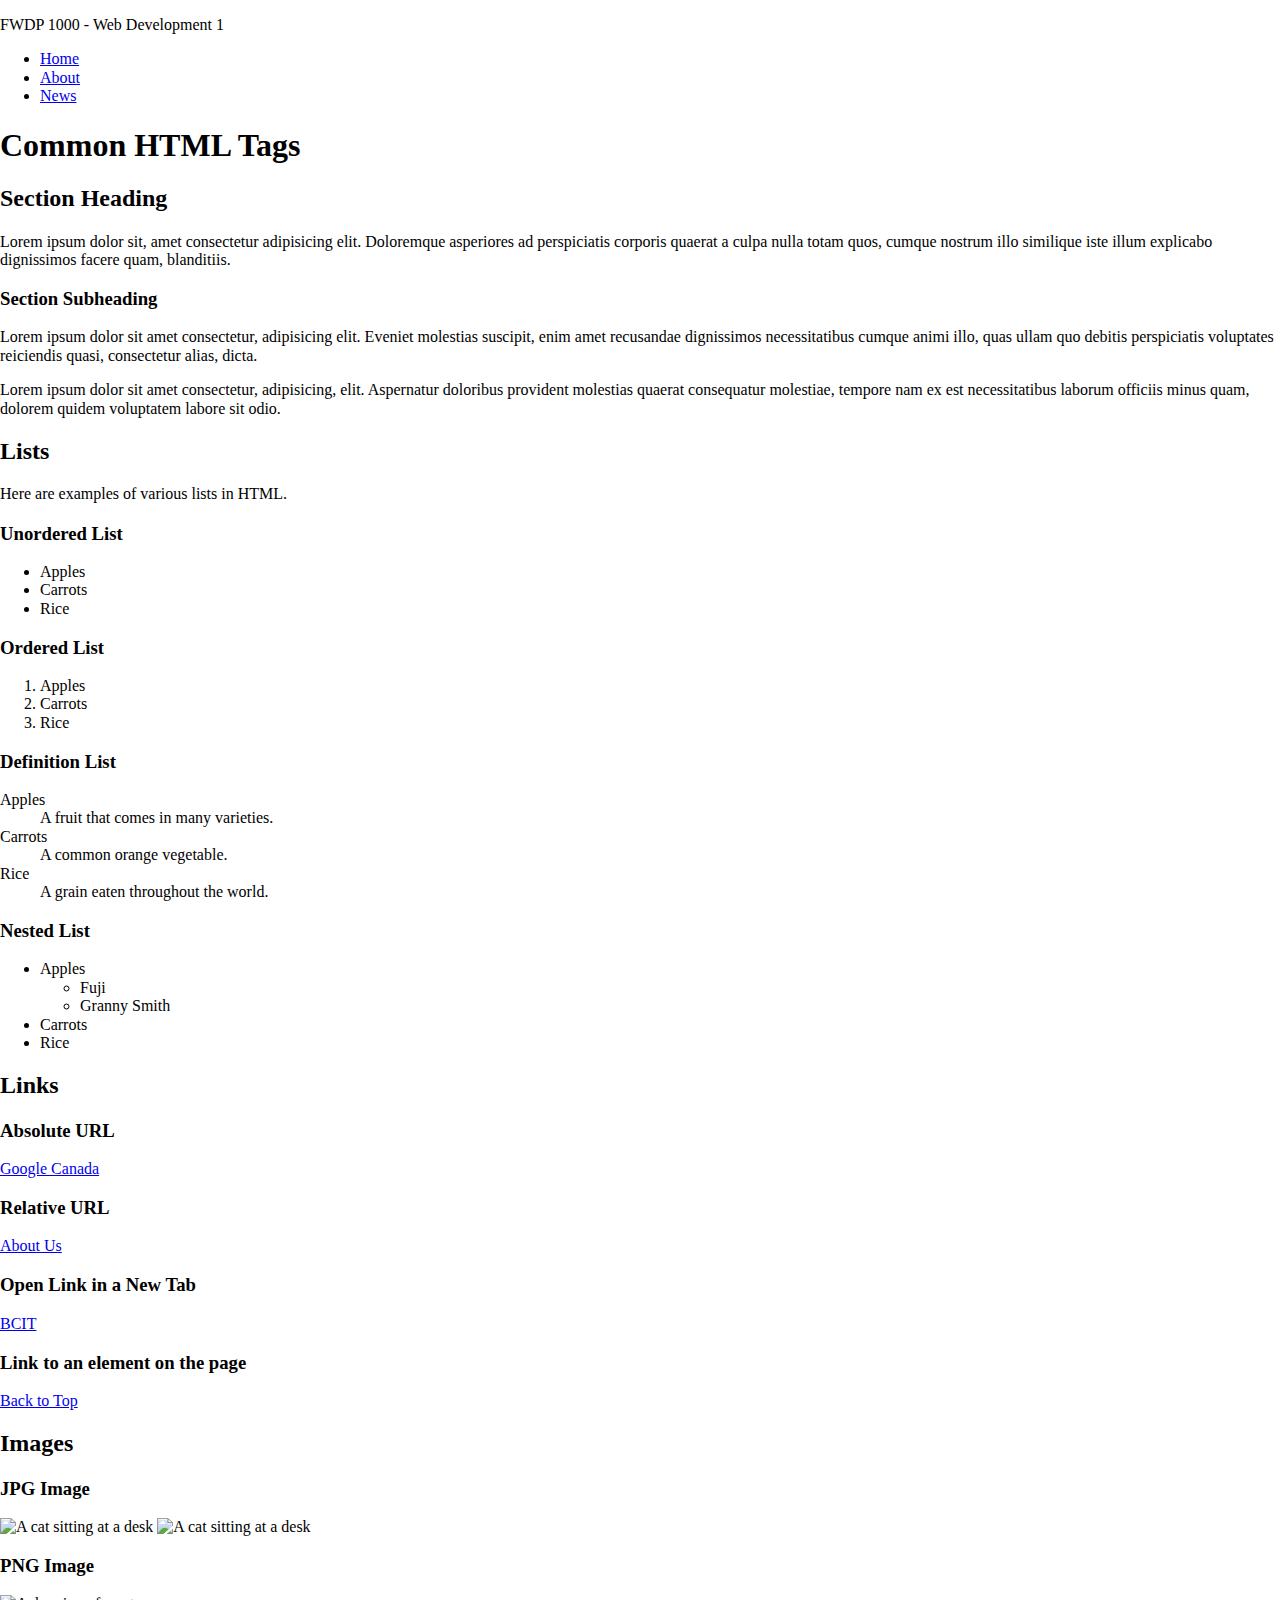
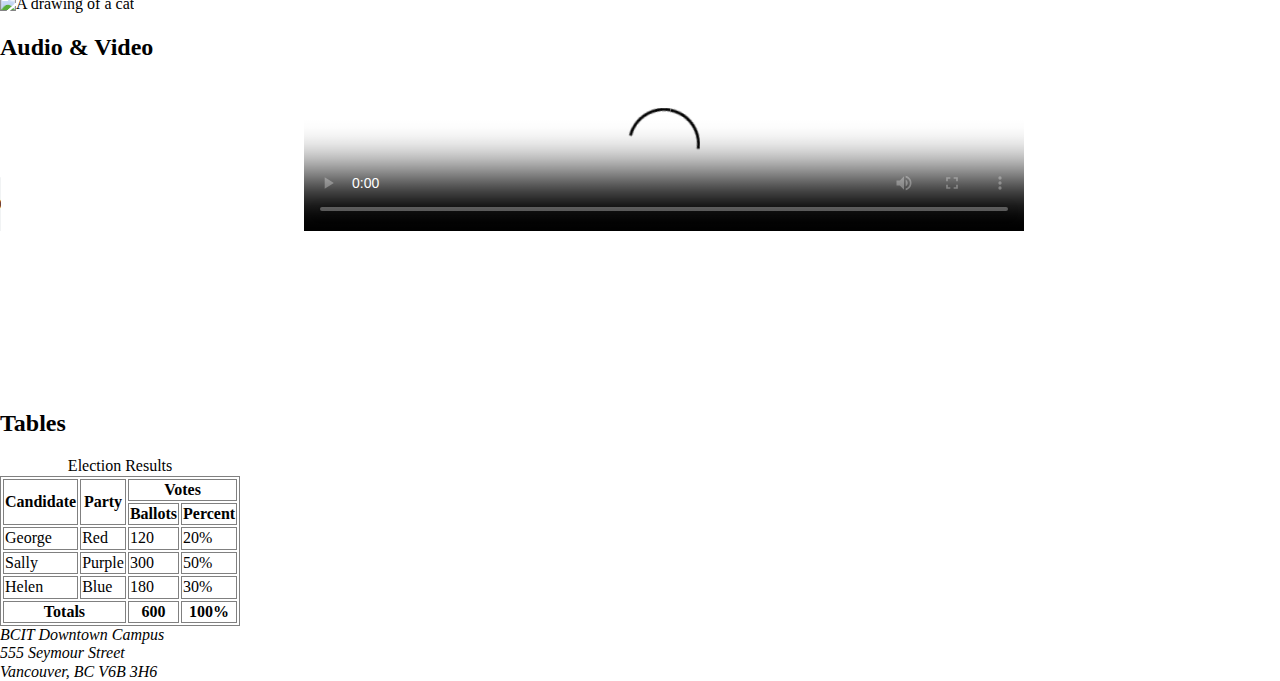
==== index.html @ 284131aa "initial repo set up for landing page project" ====
<!doctype html>
<html lang="en">
<head>
	<meta charset="utf-8">
	<title>Common HTML Tags</title>
	<style>
		table, th, td {
			border: 1px solid gray;
		}
	</style>
	<link rel="stylesheet" href="styles/normalize-fwd.css">
	<link rel="stylesheet" href="styles/styles.css">
</head>

<body id="top">
	
	<header>
		<p>FWDP 1000 - Web Development 1</p>
		<nav>
			<ul>
				<li><a href="index.html">Home</a></li>
				<li><a href="about-us.html">About</a></li>
				<li><a href="news.html">News</a></li>
			</ul>
		</nav>
	</header>

	<main>
		<h1>Common HTML Tags</h1>
		
		<section>
			<h2>Section Heading</h2>
			<p class="warning bg-gray">Lorem ipsum dolor sit, amet consectetur adipisicing elit. Doloremque asperiores ad perspiciatis corporis quaerat a culpa nulla totam quos, cumque nostrum illo similique iste illum explicabo dignissimos facere quam, blanditiis.</p>

			<h3>Section Subheading</h3>
			<p>Lorem ipsum dolor sit amet consectetur, adipisicing elit. Eveniet molestias suscipit, enim amet recusandae dignissimos necessitatibus cumque animi illo, quas ullam quo debitis perspiciatis voluptates reiciendis quasi, consectetur alias, dicta.</p>

			<p>Lorem ipsum dolor sit amet consectetur, adipisicing, elit. Aspernatur doloribus provident molestias quaerat consequatur molestiae, tempore nam ex est necessitatibus laborum officiis minus quam, dolorem quidem voluptatem labore sit odio.</p>
		</section>

		<section>
			<h2>Lists</h2>
			<p>Here are examples of various lists in HTML.</p>

			<h3>Unordered List</h3>
			<ul>
				<li class="warning">Apples</li>
				<li>Carrots</li>
				<li>Rice</li>
			</ul>

			<h3>Ordered List</h3>
			<ol>
				<li>Apples</li>
				<li>Carrots</li>
				<li>Rice</li>
			</ol>

			<h3>Definition List</h3>
			<dl>
				<dt>Apples</dt>
				<dd>A fruit that comes in many varieties.</dd>

				<dt>Carrots</dt>
				<dd>A common orange vegetable.</dd>

				<dt>Rice</dt>
				<dd>A grain eaten throughout the world.</dd>
			</dl>

			<h3>Nested List</h3>
			<ul>
				<li>Apples
					<ul>
						<li>Fuji</li>
						<li>Granny Smith</li>
					</ul>
				</li>
				<li>Carrots</li>
				<li>Rice</li>
			</ul>
		</section>

		<section>
			<h2>Links</h2>

			<h3>Absolute URL</h3>	
			<p><a href="http://google.ca">Google Canada</a></p>

			<h3>Relative URL</h3>
			<p><a href="about-us.html">About Us</a></p>

			<h3>Open Link in a New Tab</h3>
			<p><a href="https://bcit.ca" target="_blank" rel="noopener noreferrer">BCIT</a></p>

			<h3>Link to an element on the page</h3>
			<p><a href="#top">Back to Top</a></p>
		</section>

		<section class="warning">
			<h2>Images</h2>

			<h3>JPG Image</h3>
			<img src="images/cat-photo.jpg" alt="A cat sitting at a desk">
			<img src="images/cat-photo.jpg" alt="A cat sitting at a desk">

			<h3>PNG Image</h3>
			<img src="images/cat-drawing.png" alt="A drawing of a cat">
		</section>

		<section>
			<h2>Audio & Video</h2>

			<audio controls>
				<source src="media/dialup-internet.mp3">
				Your browser does not support the audio element.
			</audio>

			<video width="720" controls poster="images/storm.jpg">
				<source src="media/storm.webm" type="video/webm">
				<source src="media/storm.mp4" type="video/mp4">
				Your browser does not support the video element.
			</video>

			<video autoplay muted loop playsinline >
				<source src="media/storm.webm" type="video/webm">
				<source src="media/storm.mp4" type="video/mp4">
				Your browser does not support the video element.
			</video>
		</section>

		<section class="section-table">
			<h2>Tables</h2>

			<table class="table-custom">
				<caption>Election Results</caption>
				<thead>
					<tr>
						<th rowspan="2">Candidate</th>
						<th rowspan="2">Party</th>
						<th colspan="2">Votes</th>
					</tr>
					<tr>
						<th>Ballots</th>
						<th>Percent</th>
					</tr>
				</thead>
				<tbody>
					<tr>
						<td>George</td>
						<td>Red</td>
						<td>120</td>
						<td>20%</td>
					</tr>
					<tr>
						<td>Sally</td>
						<td>Purple</td>
						<td>300</td>
						<td>50%</td>
					</tr>
					<tr>
						<td>Helen</td>
						<td>Blue</td>
						<td>180</td>
						<td>30%</td>
					</tr>
				</tbody>
				<tfoot>
					<tr>
						<th colspan="2">Totals</th>
						<th>600</th>
						<th>100%</th>
					</tr>
				</tfoot>
			</table>
		</section>
		
	</main>

	<footer>
		<address>
			BCIT Downtown Campus<br>
			555 Seymour Street<br>
			Vancouver, BC V6B 3H6<br>
		</address>
	</footer>

</body>
</html>
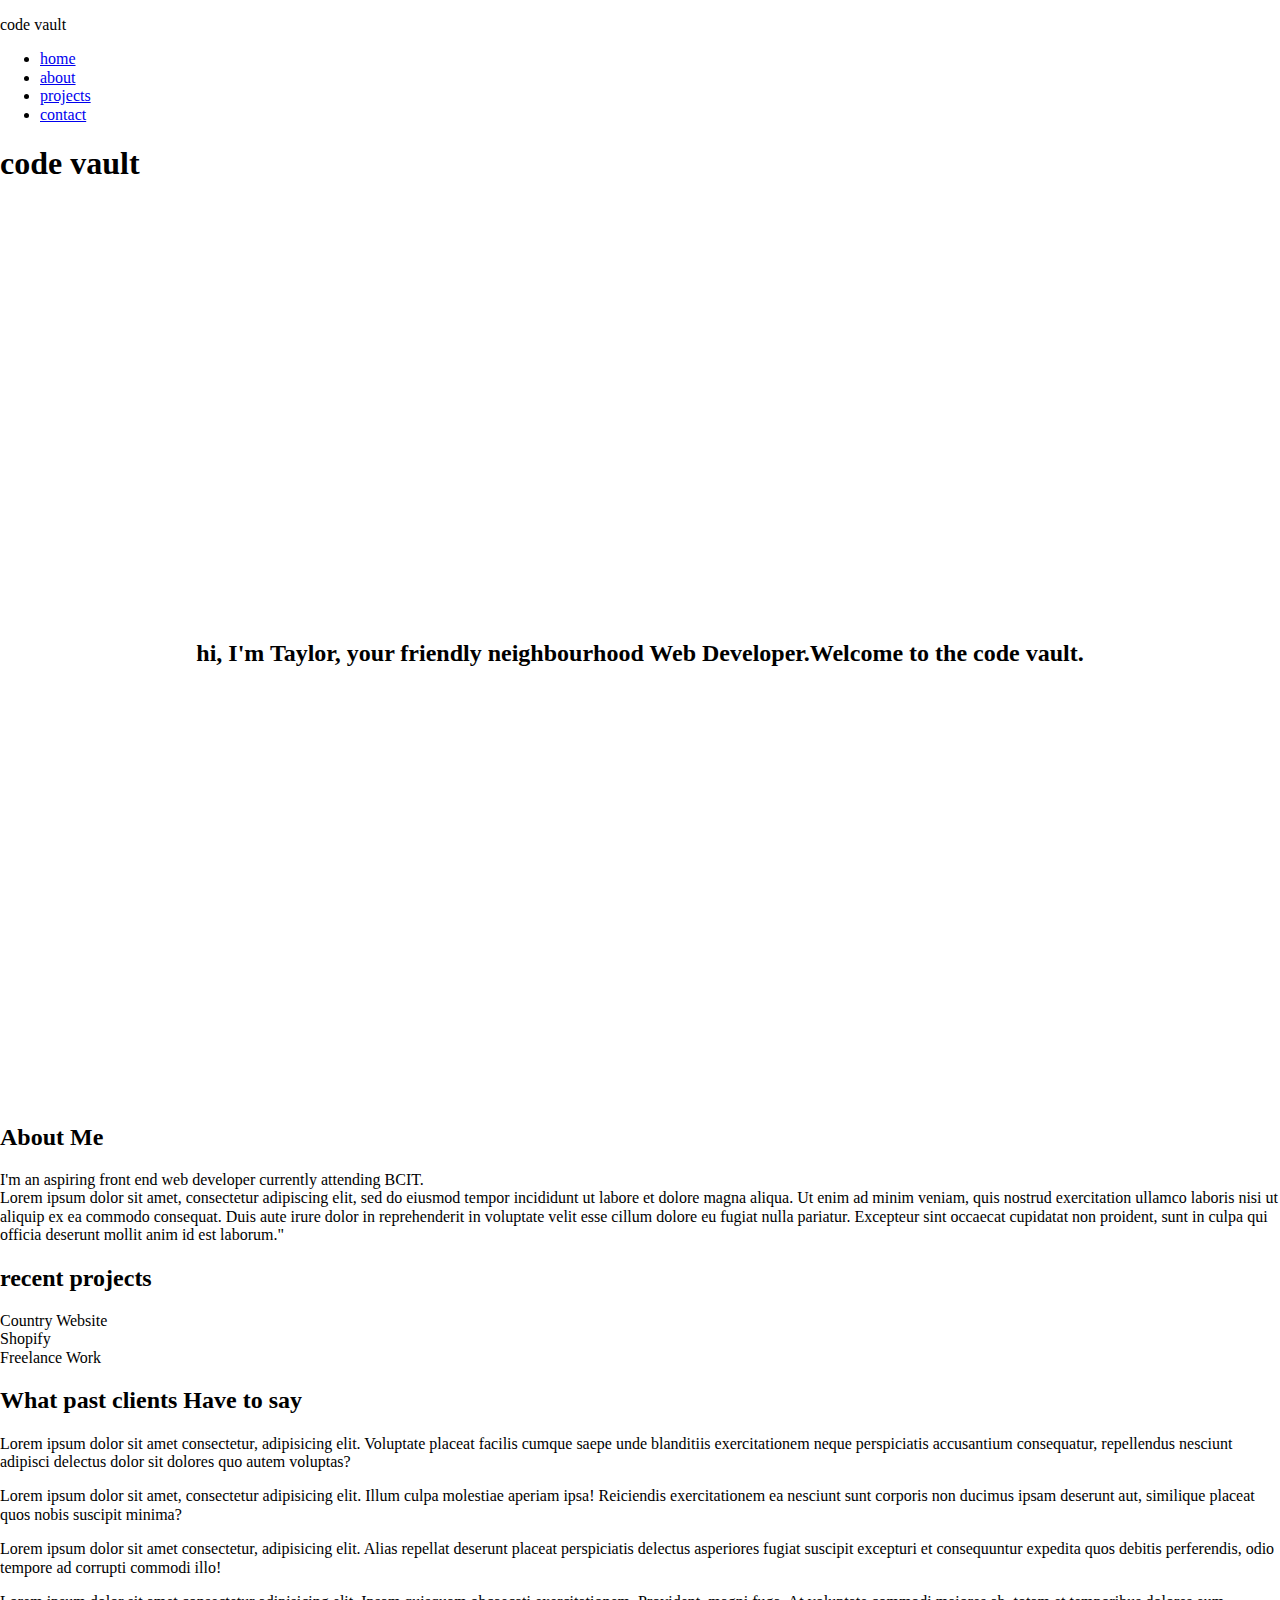
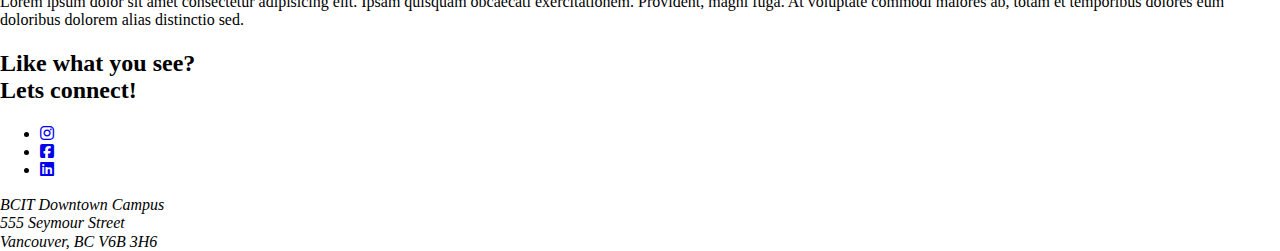
==== commit 35e3427d: "added basic html structure. created style.css and began to build out site." ====
--- a/index.html
+++ b/index.html
@@ -2,180 +2,84 @@
 <html lang="en">
 <head>
 	<meta charset="utf-8">
-	<title>Common HTML Tags</title>
+	<title>code vault</title>
 	<style>
 		table, th, td {
 			border: 1px solid gray;
 		}
 	</style>
+    <link rel="stylesheet" href="https://cdnjs.cloudflare.com/ajax/libs/font-awesome/6.7.2/css/all.min.css" integrity="sha512-Evv84Mr4kqVGRNSgIGL/F/aIDqQb7xQ2vcrdIwxfjThSH8CSR7PBEakCr51Ck+w+/U6swU2Im1vVX0SVk9ABhg==" crossorigin="anonymous" referrerpolicy="no-referrer" />
 	<link rel="stylesheet" href="styles/normalize-fwd.css">
 	<link rel="stylesheet" href="styles/styles.css">
 </head>
 
 <body id="top">
-	
-	<header>
-		<p>FWDP 1000 - Web Development 1</p>
-		<nav>
+
+	<header class="header">
+		<p>code vault</p>
+		<nav class="navigation">
 			<ul>
-				<li><a href="index.html">Home</a></li>
-				<li><a href="about-us.html">About</a></li>
-				<li><a href="news.html">News</a></li>
+				<li><a href="index.html">home</a></li>
+				<li><a href="about-us.html">about</a></li>
+                <li><a href="projects.html">projects</a></li>
+				<li><a href="contact.html">contact</a></li>
 			</ul>
 		</nav>
+
 	</header>
 
-	<main>
-		<h1>Common HTML Tags</h1>
-		
-		<section>
-			<h2>Section Heading</h2>
-			<p class="warning bg-gray">Lorem ipsum dolor sit, amet consectetur adipisicing elit. Doloremque asperiores ad perspiciatis corporis quaerat a culpa nulla totam quos, cumque nostrum illo similique iste illum explicabo dignissimos facere quam, blanditiis.</p>
+    <main>
+        <h1>code vault</h1>
+            <section class="main">
+                <div class="background-image">
+                    <link rel="stylesheet" href="styles.css">
+                    <h2>hi, I'm Taylor, your friendly neighbourhood Web Developer.</h2>
+                    <h2>Welcome to the code vault.</h2>
+                </div>
+            </section>
 
-			<h3>Section Subheading</h3>
-			<p>Lorem ipsum dolor sit amet consectetur, adipisicing elit. Eveniet molestias suscipit, enim amet recusandae dignissimos necessitatibus cumque animi illo, quas ullam quo debitis perspiciatis voluptates reiciendis quasi, consectetur alias, dicta.</p>
+            <section class="about-me">
+                <h2>About Me</h2>
+                    <p>I'm an aspiring front end web developer currently attending BCIT.<br>
+                    Lorem ipsum dolor sit amet, consectetur adipiscing elit, sed do eiusmod tempor incididunt ut labore et dolore magna aliqua. Ut enim ad minim veniam, quis nostrud exercitation ullamco laboris nisi ut aliquip ex ea commodo consequat. Duis aute irure dolor in reprehenderit in voluptate velit esse cillum dolore eu fugiat nulla pariatur. Excepteur sint occaecat cupidatat non proident, sunt in culpa qui officia deserunt mollit anim id est laborum."</p>
+            </section>
 
-			<p>Lorem ipsum dolor sit amet consectetur, adipisicing, elit. Aspernatur doloribus provident molestias quaerat consequatur molestiae, tempore nam ex est necessitatibus laborum officiis minus quam, dolorem quidem voluptatem labore sit odio.</p>
-		</section>
+            <section class="projects">
+                <h2>recent projects</h2>
+                     <div class="projects-flex">
+                         <div>Country Website</div>
+                         <div>Shopify</div>
+                         <div>Freelance Work</div>
+                    </div>       
+            </section>
 
-		<section>
-			<h2>Lists</h2>
-			<p>Here are examples of various lists in HTML.</p>
+            <section class="testimonials">
+                <h2>What past clients Have to say</h2>
+                    <div class="testimonials-flex">
+                        <div>
+                            <p>Lorem ipsum dolor sit amet consectetur, adipisicing elit. Voluptate placeat facilis cumque saepe unde blanditiis exercitationem neque perspiciatis accusantium consequatur, repellendus nesciunt adipisci delectus dolor sit dolores quo autem voluptas?</p>
+                        </div>
+                        <div>
+                            <p>Lorem ipsum dolor sit amet, consectetur adipisicing elit. Illum culpa molestiae aperiam ipsa! Reiciendis exercitationem ea nesciunt sunt corporis non ducimus ipsam deserunt aut, similique placeat quos nobis suscipit minima?</p>
+                        </div>
+                        <div>
+                            <p>Lorem ipsum dolor sit amet consectetur, adipisicing elit. Alias repellat deserunt placeat perspiciatis delectus asperiores fugiat suscipit excepturi et consequuntur expedita quos debitis perferendis, odio tempore ad corrupti commodi illo!</p>
+                        </div>
+                        <div>
+                            <p>Lorem ipsum dolor sit amet consectetur adipisicing elit. Ipsam quisquam obcaecati exercitationem. Provident, magni fuga. At voluptate commodi maiores ab, totam et temporibus dolores eum doloribus dolorem alias distinctio sed.</p>
+                        </div>
+                    </div>
+            </section>
 
-			<h3>Unordered List</h3>
-			<ul>
-				<li class="warning">Apples</li>
-				<li>Carrots</li>
-				<li>Rice</li>
-			</ul>
-
-			<h3>Ordered List</h3>
-			<ol>
-				<li>Apples</li>
-				<li>Carrots</li>
-				<li>Rice</li>
-			</ol>
-
-			<h3>Definition List</h3>
-			<dl>
-				<dt>Apples</dt>
-				<dd>A fruit that comes in many varieties.</dd>
-
-				<dt>Carrots</dt>
-				<dd>A common orange vegetable.</dd>
-
-				<dt>Rice</dt>
-				<dd>A grain eaten throughout the world.</dd>
-			</dl>
-
-			<h3>Nested List</h3>
-			<ul>
-				<li>Apples
-					<ul>
-						<li>Fuji</li>
-						<li>Granny Smith</li>
-					</ul>
-				</li>
-				<li>Carrots</li>
-				<li>Rice</li>
-			</ul>
-		</section>
-
-		<section>
-			<h2>Links</h2>
-
-			<h3>Absolute URL</h3>	
-			<p><a href="http://google.ca">Google Canada</a></p>
-
-			<h3>Relative URL</h3>
-			<p><a href="about-us.html">About Us</a></p>
-
-			<h3>Open Link in a New Tab</h3>
-			<p><a href="https://bcit.ca" target="_blank" rel="noopener noreferrer">BCIT</a></p>
-
-			<h3>Link to an element on the page</h3>
-			<p><a href="#top">Back to Top</a></p>
-		</section>
-
-		<section class="warning">
-			<h2>Images</h2>
-
-			<h3>JPG Image</h3>
-			<img src="images/cat-photo.jpg" alt="A cat sitting at a desk">
-			<img src="images/cat-photo.jpg" alt="A cat sitting at a desk">
-
-			<h3>PNG Image</h3>
-			<img src="images/cat-drawing.png" alt="A drawing of a cat">
-		</section>
-
-		<section>
-			<h2>Audio & Video</h2>
-
-			<audio controls>
-				<source src="media/dialup-internet.mp3">
-				Your browser does not support the audio element.
-			</audio>
-
-			<video width="720" controls poster="images/storm.jpg">
-				<source src="media/storm.webm" type="video/webm">
-				<source src="media/storm.mp4" type="video/mp4">
-				Your browser does not support the video element.
-			</video>
-
-			<video autoplay muted loop playsinline >
-				<source src="media/storm.webm" type="video/webm">
-				<source src="media/storm.mp4" type="video/mp4">
-				Your browser does not support the video element.
-			</video>
-		</section>
-
-		<section class="section-table">
-			<h2>Tables</h2>
-
-			<table class="table-custom">
-				<caption>Election Results</caption>
-				<thead>
-					<tr>
-						<th rowspan="2">Candidate</th>
-						<th rowspan="2">Party</th>
-						<th colspan="2">Votes</th>
-					</tr>
-					<tr>
-						<th>Ballots</th>
-						<th>Percent</th>
-					</tr>
-				</thead>
-				<tbody>
-					<tr>
-						<td>George</td>
-						<td>Red</td>
-						<td>120</td>
-						<td>20%</td>
-					</tr>
-					<tr>
-						<td>Sally</td>
-						<td>Purple</td>
-						<td>300</td>
-						<td>50%</td>
-					</tr>
-					<tr>
-						<td>Helen</td>
-						<td>Blue</td>
-						<td>180</td>
-						<td>30%</td>
-					</tr>
-				</tbody>
-				<tfoot>
-					<tr>
-						<th colspan="2">Totals</th>
-						<th>600</th>
-						<th>100%</th>
-					</tr>
-				</tfoot>
-			</table>
-		</section>
-		
-	</main>
+            <section class="contact">
+                <h2>Like what you see?<br>Lets connect!</h2>
+                <ul>
+                    <li><a href="https://www.instagram.com/accounts/login/?hl=en"><i class="fa-brands fa-instagram"></i></a></li>
+                    <li><a href="https://www.facebook.com/login/?next=https%3A%2F%2Fwww.facebook.com%2F"><i class="fa-brands fa-square-facebook"></i></a></li>
+                    <li><a href="https://ca.linkedin.com/"><i class="fa-brands fa-linkedin"></i></a></li>
+                </ul>
+            </section>
+    </main>
 
 	<footer>
 		<address>
--- a/styles/styles.css
+++ b/styles/styles.css
@@ -0,0 +1,16 @@
+body, html {
+    margin: 0;
+    padding: 0;
+    height: 100%;
+}
+
+.background-image {
+   background-image: url();
+   background-size: cover;
+   background-position: center;
+   height: 100vh;
+   display: flex;
+   justify-content: center;
+   align-items: center;
+   /*color: azure; *Text color ontop of image*/
+}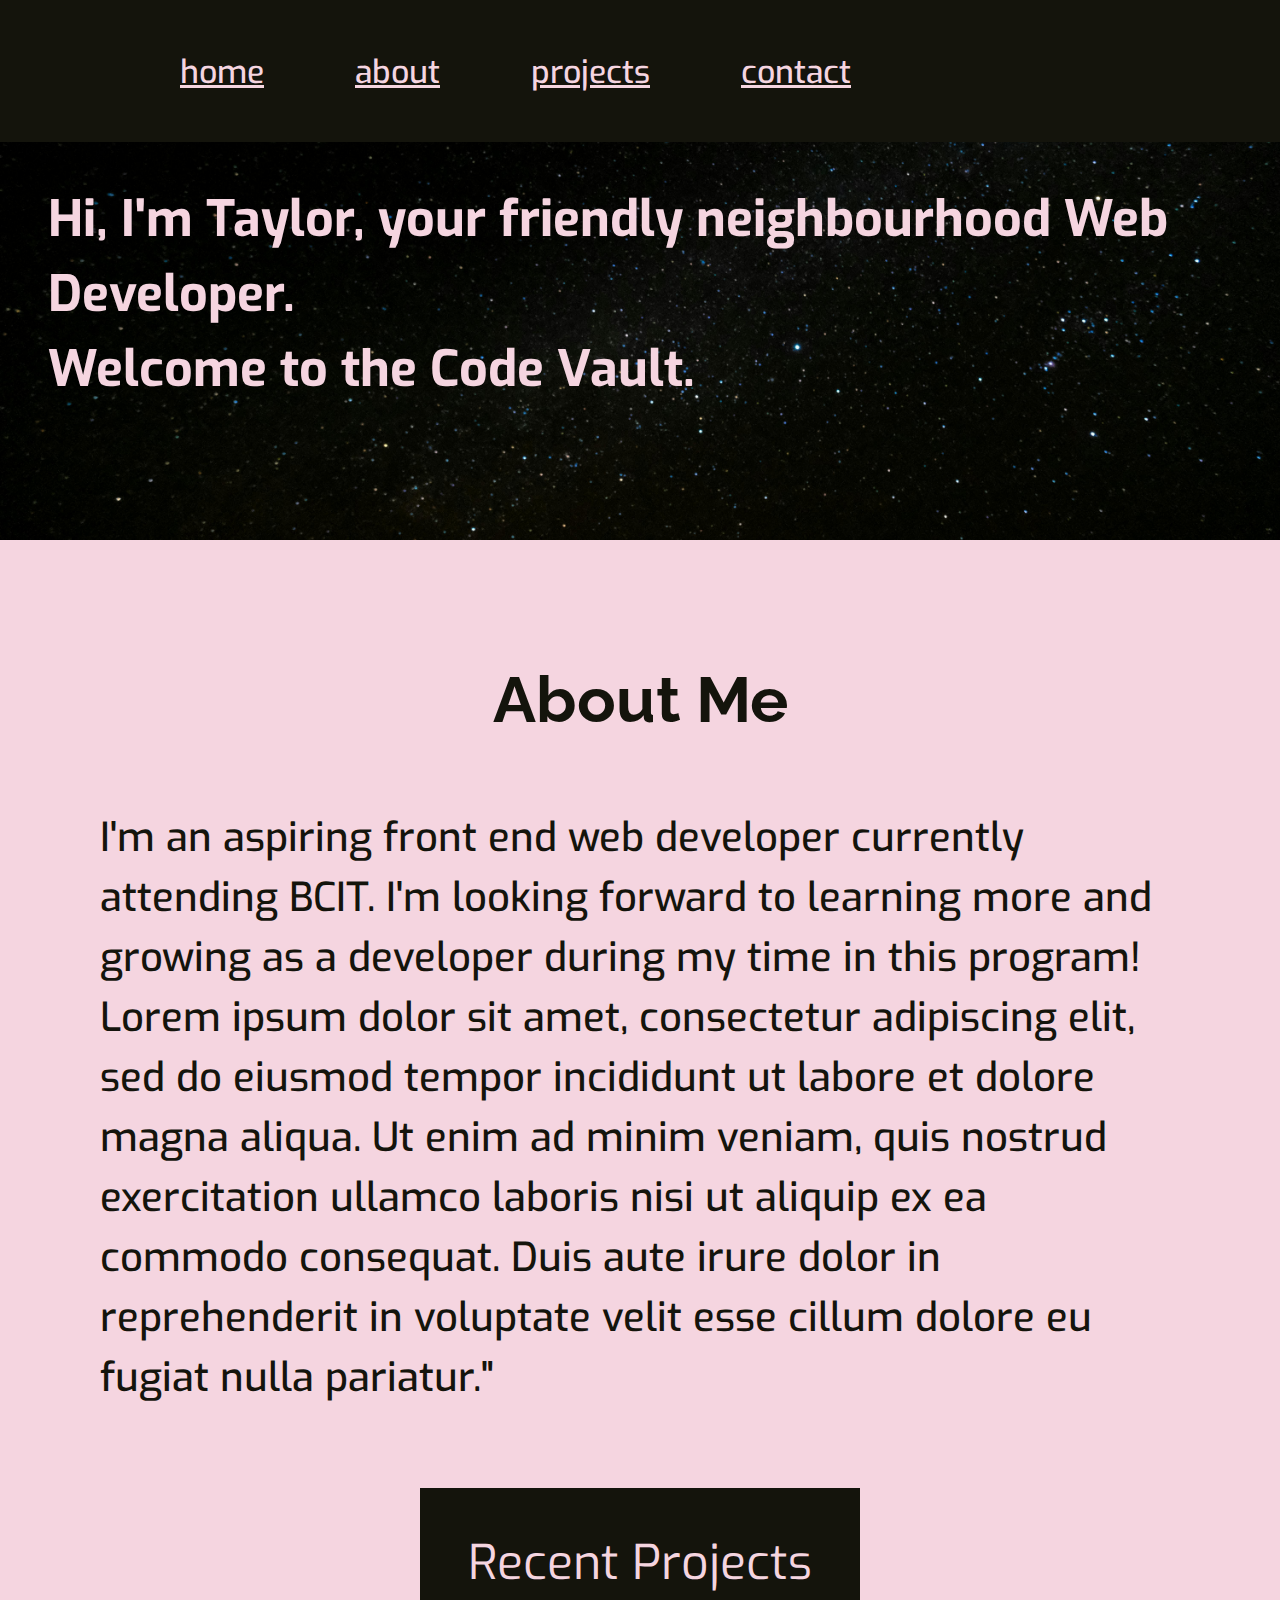
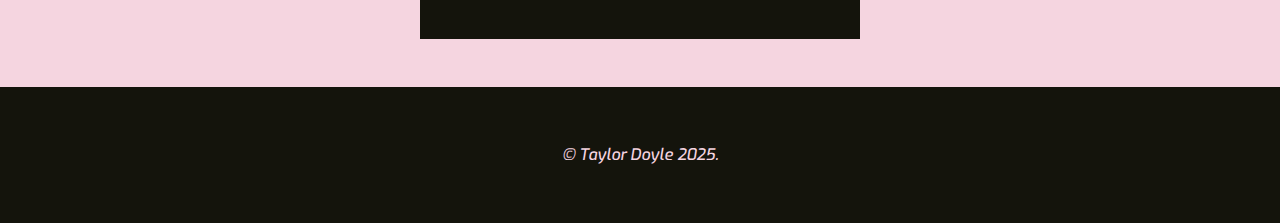
==== commit 62f0ca18: "finalized designs for styles.css and cleaned up the index.html." ====
--- a/index.html
+++ b/index.html
@@ -1,91 +1,72 @@
 <!doctype html>
-<html lang="en">
+<html lang="en" lang="zxx">
 <head>
 	<meta charset="utf-8">
-	<title>code vault</title>
-	<style>
-		table, th, td {
-			border: 1px solid gray;
-		}
-	</style>
-    <link rel="stylesheet" href="https://cdnjs.cloudflare.com/ajax/libs/font-awesome/6.7.2/css/all.min.css" integrity="sha512-Evv84Mr4kqVGRNSgIGL/F/aIDqQb7xQ2vcrdIwxfjThSH8CSR7PBEakCr51Ck+w+/U6swU2Im1vVX0SVk9ABhg==" crossorigin="anonymous" referrerpolicy="no-referrer" />
+	<title>Code Vault</title>
+
+    <link rel="stylesheet" href="https://cdnjs.cloudflare.com/ajax/libs/font-awesome/6.7.2/css/all.min.css" integrity="sha512-Evv84Mr4kqVGRNSgIGL/F/aIDqQb7xQ2vcrdIwxfjThSH8CSR7PBEakCr51Ck+w+/U6swU2Im1vVX0SVk9ABhg==" crossorigin="anonymous" referrerpolicy="no-referrer">
 	<link rel="stylesheet" href="styles/normalize-fwd.css">
 	<link rel="stylesheet" href="styles/styles.css">
+    <link rel="preconnect" href="https://fonts.googleapis.com">
+    <link rel="preconnect" href="https://fonts.gstatic.com" crossorigin>
+    <link href="https://fonts.googleapis.com/css2?family=Exo:ital,wght@0,100..900;1,100..900&display=swap" rel="stylesheet">
+    <link rel="preconnect" href="https://fonts.googleapis.com">
+<link rel="preconnect" href="https://fonts.gstatic.com" crossorigin>
+<link href="https://fonts.googleapis.com/css2?family=Raleway:ital,wght@0,100..900;1,100..900&display=swap" rel="stylesheet">
+
 </head>
 
 <body id="top">
 
 	<header class="header">
-		<p>code vault</p>
-		<nav class="navigation">
-			<ul>
-				<li><a href="index.html">home</a></li>
-				<li><a href="about-us.html">about</a></li>
-                <li><a href="projects.html">projects</a></li>
-				<li><a href="contact.html">contact</a></li>
-			</ul>
-		</nav>
 
-	</header>
+        <div class="site-header">
 
-    <main>
-        <h1>code vault</h1>
-            <section class="main">
+		    <nav class="navigation" id="navigation"></nav>
+                <!--<a href="#" class="site-name">Code Vault</a>-->
+
+			    <ul class ="nav-menu" id="header-menu">
+				    <li><a href="index.html">home</a></li>
+				    <li><a href="about-us.html">about</a></li>
+                    <li><a href="projects.html">projects</a></li>
+				    <li><a href="contact.html">contact</a></li>
+			    </ul>
+
+        </div>
+
+    </header>
+
+    <main class="main">
+
+            <section class="hero">
                 <div class="background-image">
                     <link rel="stylesheet" href="styles.css">
-                    <h2>hi, I'm Taylor, your friendly neighbourhood Web Developer.</h2>
-                    <h2>Welcome to the code vault.</h2>
+                    <h1 class="taylor">Hi, I'm Taylor, your friendly neighbourhood Web Developer.<br>Welcome to the Code Vault.</h1>
                 </div>
             </section>
 
             <section class="about-me">
                 <h2>About Me</h2>
-                    <p>I'm an aspiring front end web developer currently attending BCIT.<br>
-                    Lorem ipsum dolor sit amet, consectetur adipiscing elit, sed do eiusmod tempor incididunt ut labore et dolore magna aliqua. Ut enim ad minim veniam, quis nostrud exercitation ullamco laboris nisi ut aliquip ex ea commodo consequat. Duis aute irure dolor in reprehenderit in voluptate velit esse cillum dolore eu fugiat nulla pariatur. Excepteur sint occaecat cupidatat non proident, sunt in culpa qui officia deserunt mollit anim id est laborum."</p>
+                    <p class="about-text">I'm an aspiring front end web developer currently attending BCIT. I'm looking forward to learning more and growing as a developer during my time in this program!<br>
+                    Lorem ipsum dolor sit amet, consectetur adipiscing elit, sed do eiusmod tempor incididunt ut labore et dolore magna aliqua. Ut enim ad minim veniam, quis nostrud exercitation ullamco laboris nisi ut aliquip ex ea commodo consequat. Duis aute irure dolor in reprehenderit in voluptate velit esse cillum dolore eu fugiat nulla pariatur."</p>
             </section>
 
-            <section class="projects">
-                <h2>recent projects</h2>
-                     <div class="projects-flex">
-                         <div>Country Website</div>
-                         <div>Shopify</div>
-                         <div>Freelance Work</div>
-                    </div>       
+            <section>
+                <div class="dropdown">
+                    <button class="dropbtn">Recent Projects</button>
+                        <div class="dropdown-content">                      
+                            <a class="country-website" href="#">Country Website</a>                      
+                            <a class="shopify" href="#">Shopify</a>                     
+                            <a class="mindset" href="#">Mindset</a>
+                        </div>       
+                </div>
             </section>
 
-            <section class="testimonials">
-                <h2>What past clients Have to say</h2>
-                    <div class="testimonials-flex">
-                        <div>
-                            <p>Lorem ipsum dolor sit amet consectetur, adipisicing elit. Voluptate placeat facilis cumque saepe unde blanditiis exercitationem neque perspiciatis accusantium consequatur, repellendus nesciunt adipisci delectus dolor sit dolores quo autem voluptas?</p>
-                        </div>
-                        <div>
-                            <p>Lorem ipsum dolor sit amet, consectetur adipisicing elit. Illum culpa molestiae aperiam ipsa! Reiciendis exercitationem ea nesciunt sunt corporis non ducimus ipsam deserunt aut, similique placeat quos nobis suscipit minima?</p>
-                        </div>
-                        <div>
-                            <p>Lorem ipsum dolor sit amet consectetur, adipisicing elit. Alias repellat deserunt placeat perspiciatis delectus asperiores fugiat suscipit excepturi et consequuntur expedita quos debitis perferendis, odio tempore ad corrupti commodi illo!</p>
-                        </div>
-                        <div>
-                            <p>Lorem ipsum dolor sit amet consectetur adipisicing elit. Ipsam quisquam obcaecati exercitationem. Provident, magni fuga. At voluptate commodi maiores ab, totam et temporibus dolores eum doloribus dolorem alias distinctio sed.</p>
-                        </div>
-                    </div>
-            </section>
-
-            <section class="contact">
-                <h2>Like what you see?<br>Lets connect!</h2>
-                <ul>
-                    <li><a href="https://www.instagram.com/accounts/login/?hl=en"><i class="fa-brands fa-instagram"></i></a></li>
-                    <li><a href="https://www.facebook.com/login/?next=https%3A%2F%2Fwww.facebook.com%2F"><i class="fa-brands fa-square-facebook"></i></a></li>
-                    <li><a href="https://ca.linkedin.com/"><i class="fa-brands fa-linkedin"></i></a></li>
-                </ul>
-            </section>
     </main>
 
-	<footer>
+	<footer class="site-footer">
 		<address>
-			BCIT Downtown Campus<br>
-			555 Seymour Street<br>
-			Vancouver, BC V6B 3H6<br>
+			<p class="footer-info">&copy; Taylor Doyle 2025.</p>
 		</address>
 	</footer>
 
--- a/styles/styles.css
+++ b/styles/styles.css
@@ -1,16 +1,253 @@
-body, html {
+/*--------------------------------------------------------------
+>>> TABLE OF CONTENTS:
+----------------------------------------------------------------
+# Generic (CALLED IN NORMALIZE.CSS)
+# Base
+    - Typography
+	- Elements
+	- Links
+# Components
+    - Header
+	- Main
+        -About Me
+        -Projects
+        -contact
+	- Footer
+--------------------------------------------------------------*/
+
+/*--------------------------------------------------------------
+# Base
+--------------------------------------------------------------*/
+/* Typography
+--------------------------------------------- */
+body {
+    
+    font-family: "Exo", serif;
+	font-size: 2.5rem;
+	font-weight: 500;
+	line-height: 1.5;
+	color: #14140c;
+    background-color: #f5d5e0;
+    text-align:left;
+}
+
+h1 {
+	color: #f5d5e0;
+    text-align:left; 
+    padding: 5rem 0 2rem 3rem;
+    display: block;
+    text-align: left;
+    font-size: 50px;
+}
+h2,
+h3,
+h4,
+h5,
+h6 {
+	font-family: "raleway", serif;
+	margin: .5em 0;
+	font-size: 4rem;
+}
+
+p {
+    display: block;
+    text-align: left;
+    margin: 1.5em 0;
+    padding: 0 2.5em 0 2.5em;
+}
+
+
+/* Elements
+--------------------------------------------- */
+
+ul,
+li {
+	margin: 1em 0;
+	padding: 0 0 0 2.5em;
+}
+
+/* Links
+--------------------------------------------- */
+
+a,
+a:visited { 
+	color: #f5d5e0;
+}
+
+a:hover,
+a:focus {
+	color: #e012e6;
+}
+
+a:focus {
+	outline: 1px #f5d5e0;
+}
+
+a:active {
+	color: #f5d5e0;
+	background-color: #141530;
+}
+
+/* Header
+--------------------------------------------- */
+
+.site-header {
+    display: inline;
+    justify-content: center;
+    background-color: #14140c;
+    position: fixed;
+    top: 0;
+    right: 0;
+    left: 0;
+    z-index: 10000;
+}
+  
+  header li {
+    font-size: 2rem;
     margin: 0;
-    padding: 0;
-    height: 100%;
+    line-height: 60px;
+    display: inline-block;
+  }
+
+.navigation {
+	position: fixed;
+    bottom: 0;
+    right: 0;
+    left: 0;
+    z-index: 10000;
+}
+
+.navigation ul {
+    display: inline;
+	list-style: none;
+	padding: 0;
+	margin: 0;
+	text-align: center;
+    justify-content: space-around;
+	background-color: #141530;
 }
 
 .background-image {
-   background-image: url();
+   background-image: url("../media/galaxy-image.jpg");
    background-size: cover;
    background-position: center;
-   height: 100vh;
+   height: 60vh;
    display: flex;
    justify-content: center;
    align-items: center;
-   /*color: azure; *Text color ontop of image*/
+}
+
+@media (min-width: 31.25em) {
+
+    .hero {
+        display: block;
+        text-align: left;
+        font-size: 80px;
+    }
+
+	.header {
+		position: fixed;
+        top: 0;
+        right: 0;
+        left: 0;
+        z-index: 10000;
+	}
+
+	.navigation {
+		padding: 0 1rem;
+		flex: 1 1 auto;
+        position: relative;
+        top: right;
+	}
+
+	.navigation ul {
+		justify-content: space-around;
+	}
+
+	.navigation a {
+		font-size: 1.25rem;
+		line-height: 4.5rem;
+		padding: 0 1rem;
+	}
+
+}
+
+/* About me
+---------------------------------------*/
+.about-me {
+	text-align: center;
+    padding-top: 2em;
+	margin-bottom: 5rem;
+}
+
+/* Projects Button Styling 
+/**/
+/* a lot of what is below is from w3schools.
+/* I could not have made this dropdown without it, and in fact 
+/*I couldn't fully figure out how to style it the way that I had wanted.
+ link: https://www.w3schools.com/howto/howto_css_dropdown.asp
+---------------------------------------*/
+
+
+@media (min-width: 31.25rem) {
+    .dropdown {
+	    text-align: center;
+	    margin-bottom: 3rem;
+        color:#14140c;
+        position: relative;
+        display: inline-block;
+        width: 100%;
+    }
+
+    .dropbtn {
+        background-color: #14140c;
+        color: #f5d5e0;
+        padding: 48px;
+        font-size: 48px;
+        border: none;
+    }
+
+    .dropdown-content a {
+        color: #14140c;
+        padding: 12px 16px;
+        text-decoration: none;
+        display: block;
+    }
+
+    .dropdown-content {
+        display: none;
+        position: absolute;
+        background-color: #f5d5e0;
+        width: 100%;
+        z-index: 1;
+    }
+
+    .dropdown:hover .dropdown-content {
+        display: block;
+    }
+    .dropdown-content a:hover {
+        color: #e012e6;
+    }
+}
+
+/* Footer
+--------------------------------------------*/
+
+.site-footer {
+    text-align: center;
+    background-color:#14140c;
+    color:#f5d5e0;
+    padding: 2rem;
+}
+    
+.footer-info {
+    text-align: center;
+    font-size: 2rem;
+}
+
+@media (min-width: 31.25rem) {
+
+    .footer-info {
+        font-size: 16px;
+    }
 }